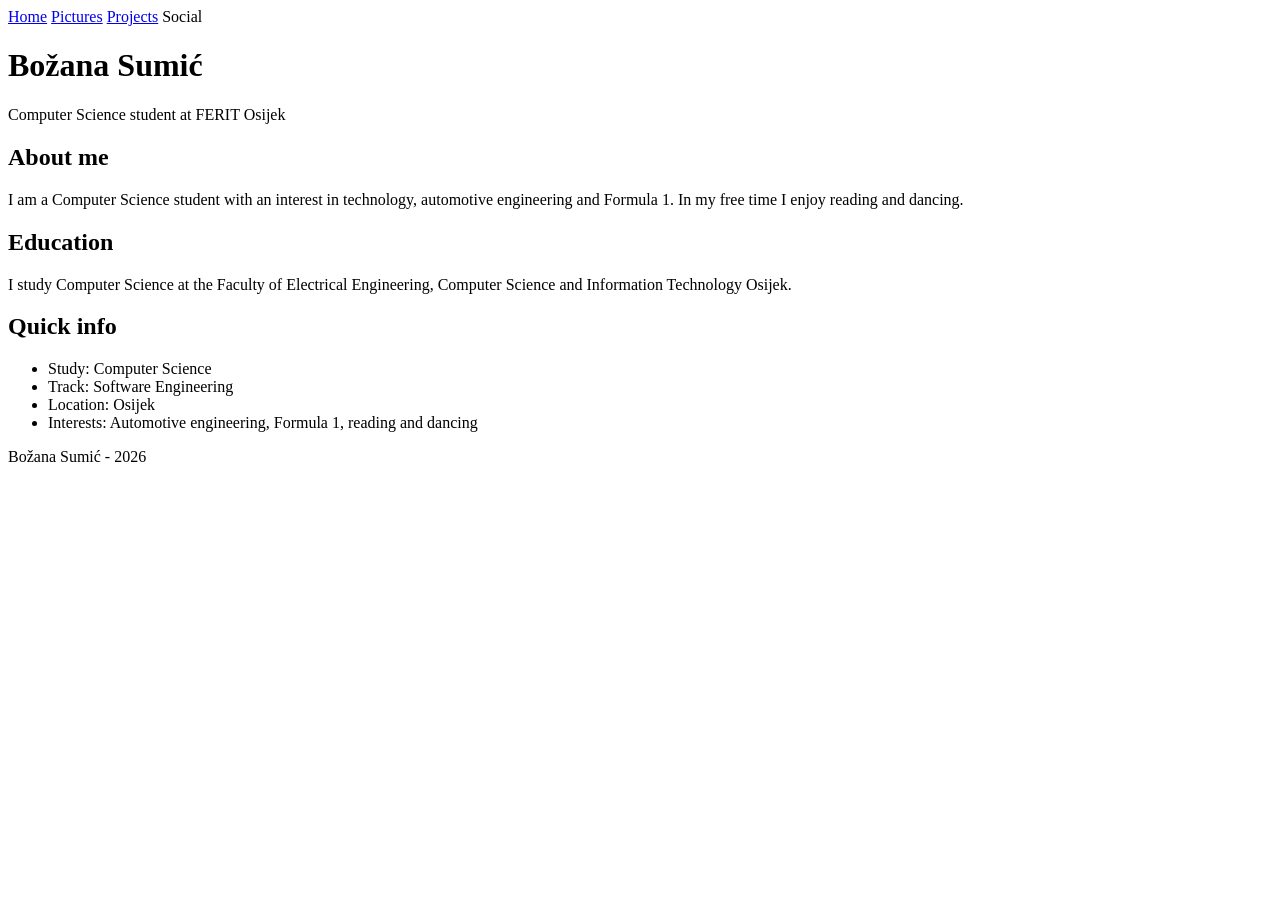
==== Laboratorijska vježba 1-20261005/pages/Social.html @ e9b9d794 "Add files via upload" ====
<!DOCTYPE html>
<html lang="hr">

<head>
    <meta charset="UTF-8">
    <title>Social</title>
</head>

<body>

    <header>
        <nav>
            <a href="Home.html">Home</a>
            <a href="Pictures.html">Pictures</a>
            <a href="Projects.html">Projects</a>
            Social
        </nav>

        <h1>Božana Sumić</h1>
        <p>Computer Science student at FERIT Osijek</p>
    </header>

    <main>

        <section>
            <h2>About me</h2>
            <p>
                I am a Computer Science student with an interest in technology,
                automotive engineering and Formula 1.
                In my free time I enjoy reading and dancing.
            </p>
        </section>

        <section>
            <h2>Education</h2>
            <p>
                I study Computer Science at the Faculty of Electrical Engineering,
                Computer Science and Information Technology Osijek.
            </p>
        </section>

        <aside>
            <h2>Quick info</h2>
            <ul>
                <li>Study: Computer Science</li>
                <li>Track: Software Engineering</li>
                <li>Location: Osijek</li>
                <li>Interests: Automotive engineering, Formula 1, reading and dancing</li>
            </ul>
        </aside>

    </main>

    <footer>
        <p>Božana Sumić - 2026</p>
    </footer>

</body>

</html>
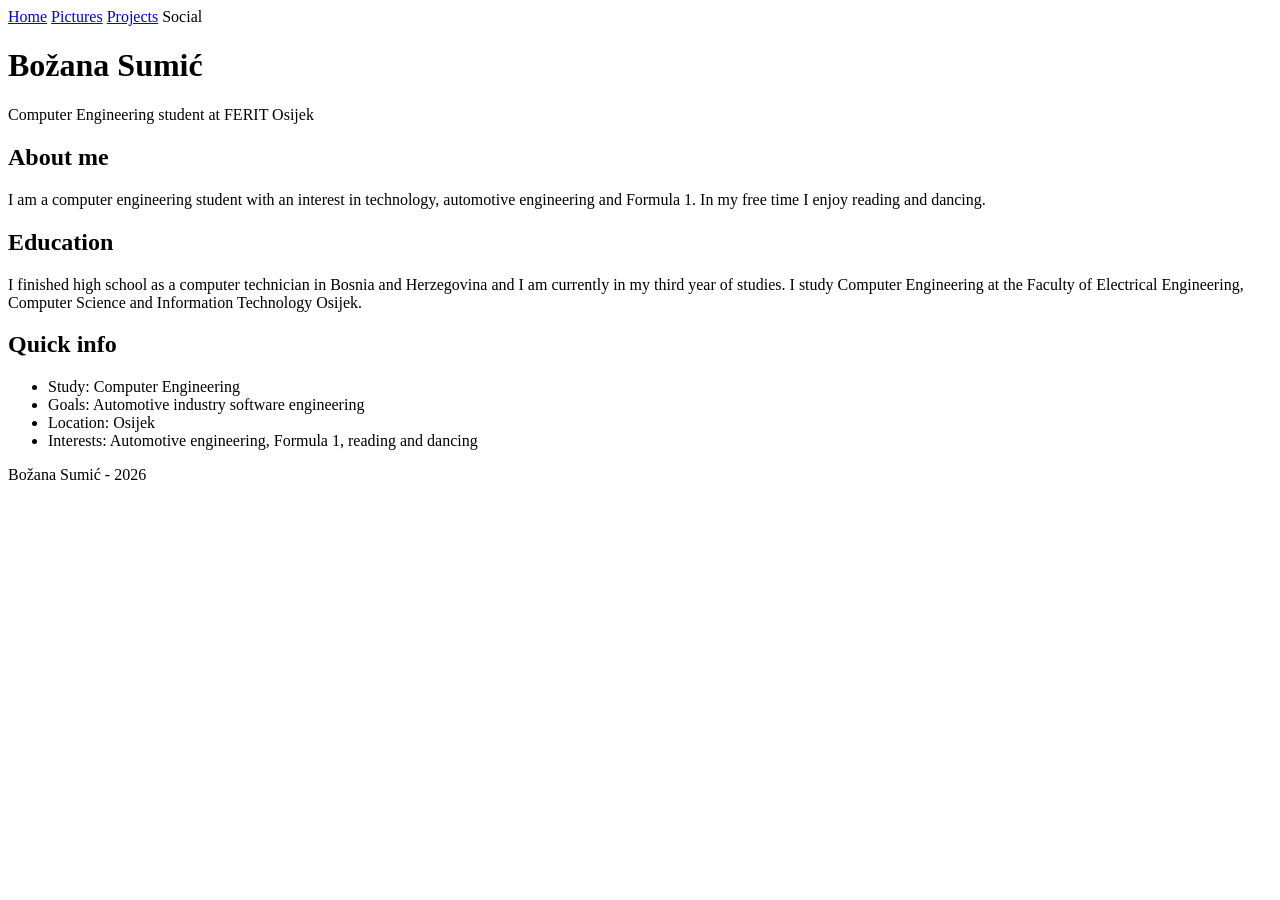
==== commit dcb3829d: "Add files via upload" ====
--- a/Laboratorijska vježba 1-20261005/pages/Social.html
+++ b/Laboratorijska vježba 1-20261005/pages/Social.html
@@ -1,5 +1,5 @@
 <!DOCTYPE html>
-<html lang="hr">
+<html>
 
 <head>
     <meta charset="UTF-8">
@@ -10,14 +10,14 @@
 
     <header>
         <nav>
-            <a href="Home.html">Home</a>
+            <a href="../Home.html">Home</a>
             <a href="Pictures.html">Pictures</a>
             <a href="Projects.html">Projects</a>
             Social
         </nav>
 
         <h1>Božana Sumić</h1>
-        <p>Computer Science student at FERIT Osijek</p>
+        <p>Computer Engineering student at FERIT Osijek</p>
     </header>
 
     <main>
@@ -25,25 +25,25 @@
         <section>
             <h2>About me</h2>
             <p>
-                I am a Computer Science student with an interest in technology,
+                I am a computer engineering student with an interest in technology,
                 automotive engineering and Formula 1.
                 In my free time I enjoy reading and dancing.
             </p>
         </section>
 
-        <section>
+        <article>
             <h2>Education</h2>
             <p>
-                I study Computer Science at the Faculty of Electrical Engineering,
-                Computer Science and Information Technology Osijek.
+                I finished high school as a computer technician in Bosnia and Herzegovina and I am currently in my third year of studies.
+                I study Computer Engineering at the Faculty of Electrical Engineering, Computer Science and Information Technology Osijek. 
             </p>
-        </section>
+        </article>
 
         <aside>
             <h2>Quick info</h2>
             <ul>
-                <li>Study: Computer Science</li>
-                <li>Track: Software Engineering</li>
+                <li>Study: Computer Engineering</li>
+                <li>Goals: Automotive industry software engineering</li>
                 <li>Location: Osijek</li>
                 <li>Interests: Automotive engineering, Formula 1, reading and dancing</li>
             </ul>
